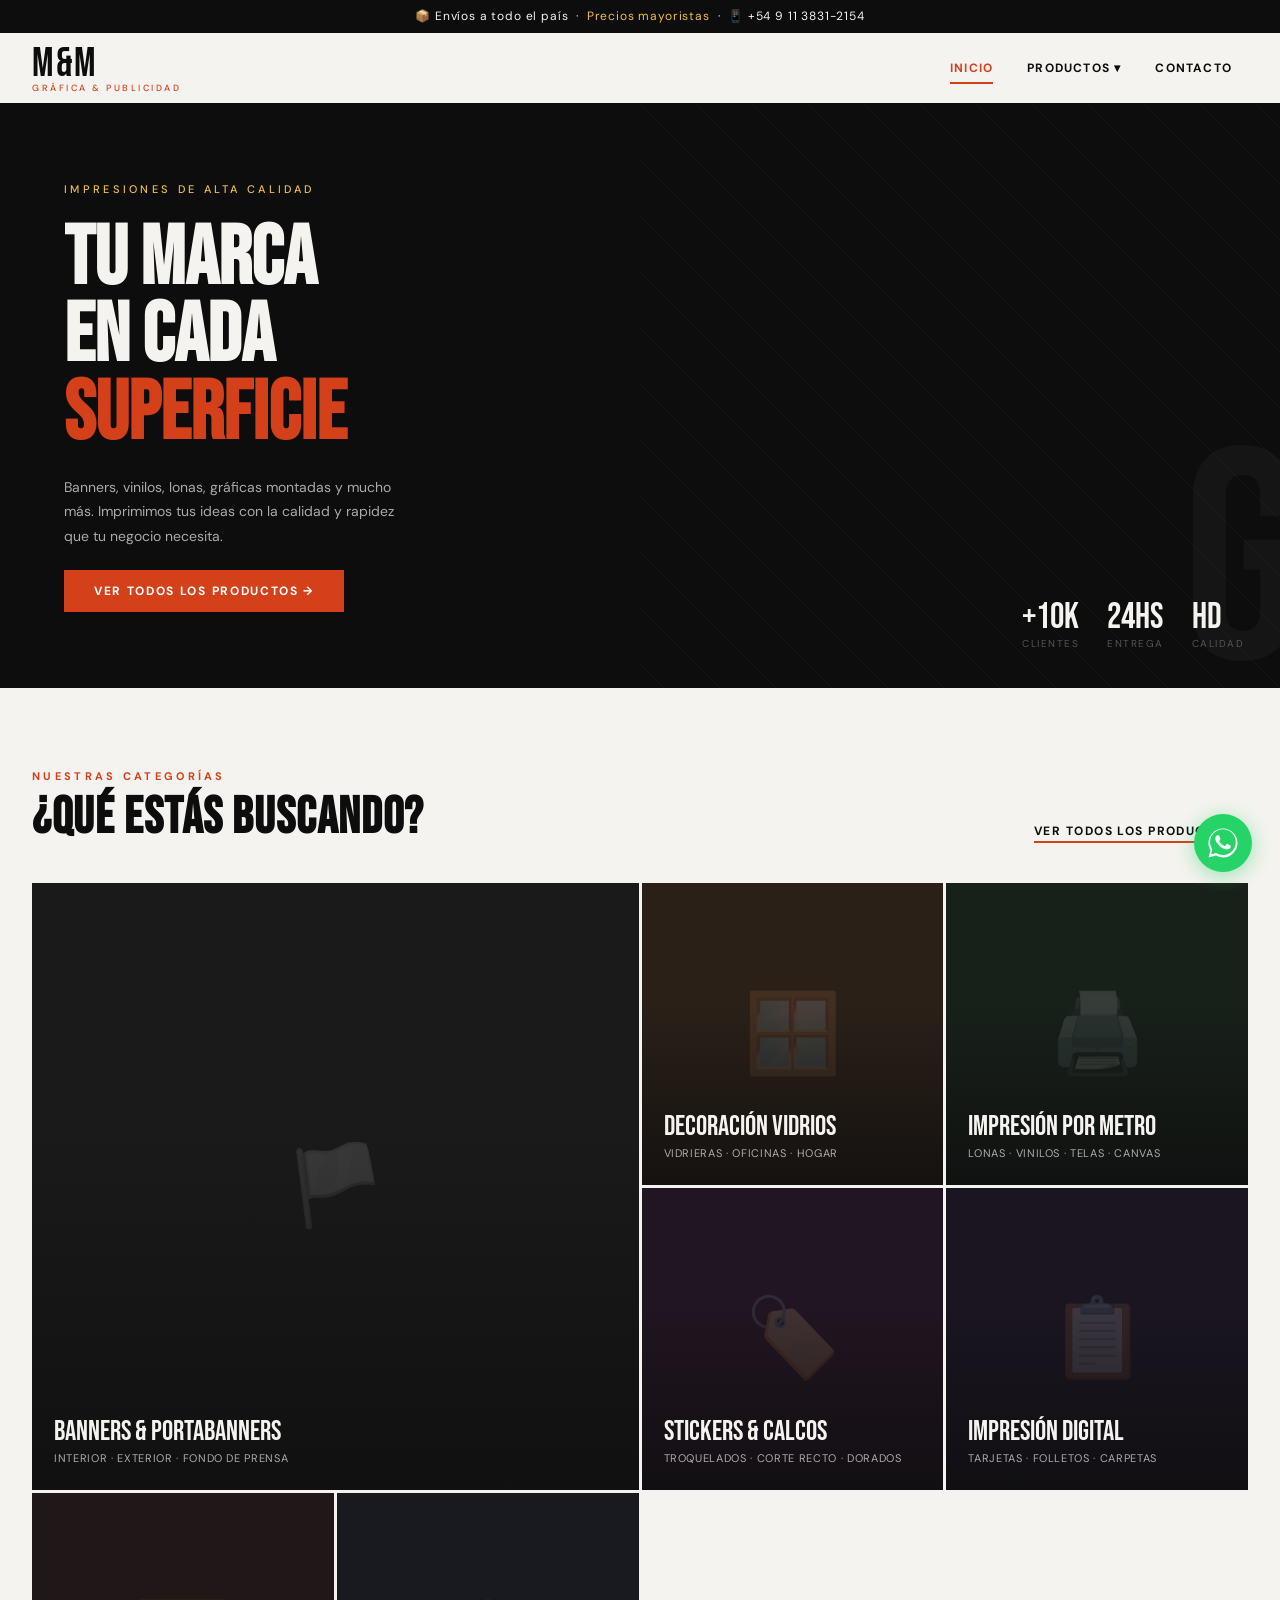
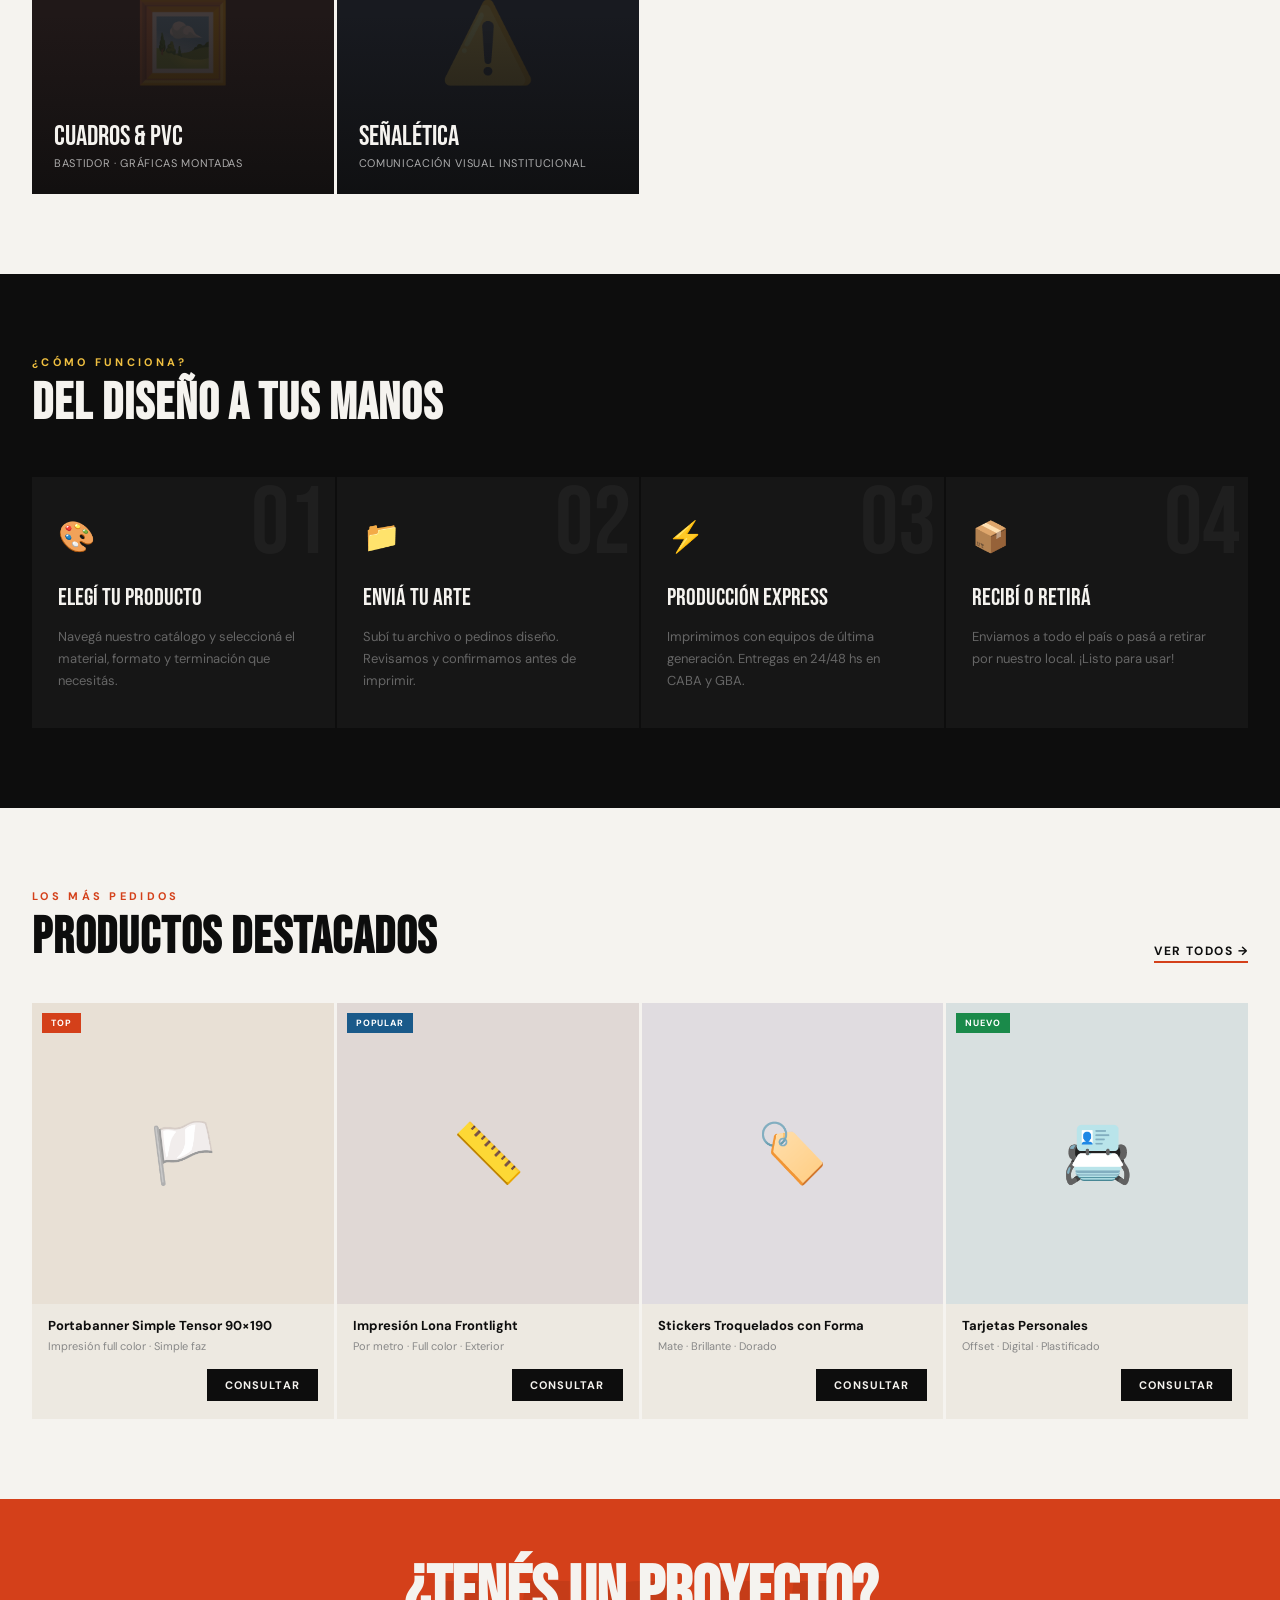
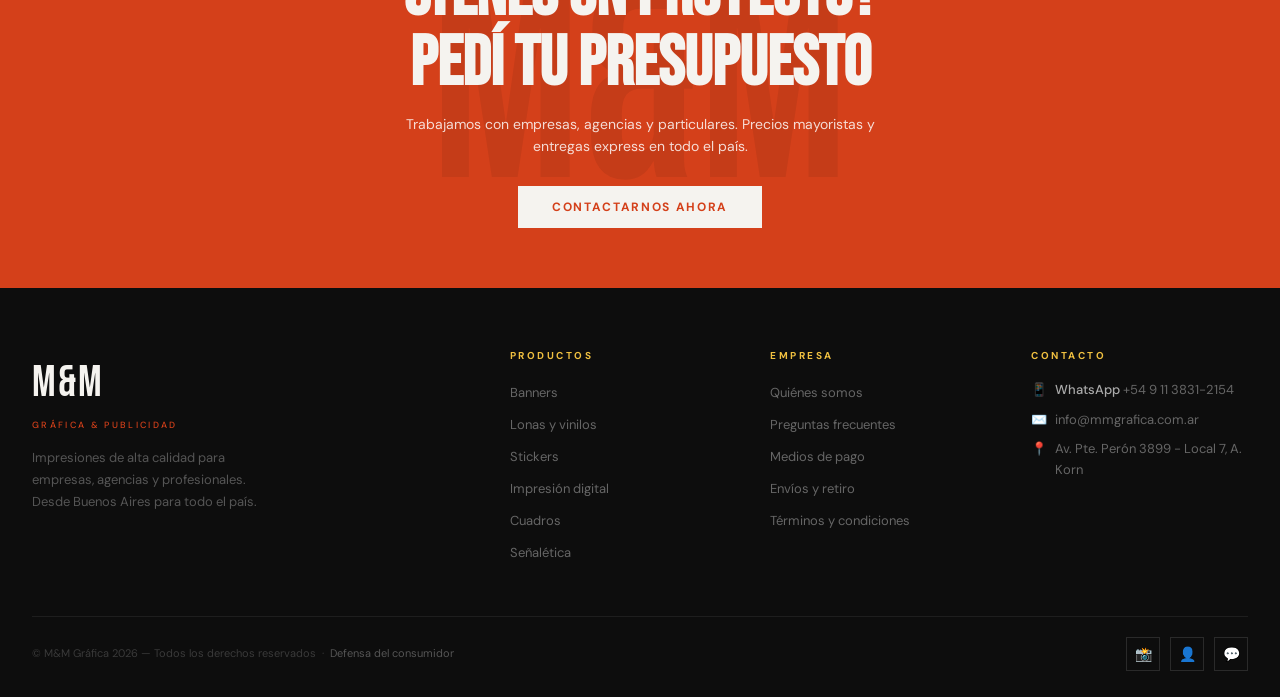
==== mm-grafica/index.html @ 27639db3 "first commit" ====
<!DOCTYPE html>
<html lang="es">
<head>
  <meta charset="UTF-8"/>
  <meta name="viewport" content="width=device-width, initial-scale=1.0"/>
  <title>M&M Gráfica — Impresiones de Alta Calidad</title>

  <!-- Fuentes -->
  <link rel="preconnect" href="https://fonts.googleapis.com"/>
  <link href="https://fonts.googleapis.com/css2?family=Bebas+Neue&family=DM+Sans:wght@300;400;500;700&display=swap" rel="stylesheet"/>

  <!-- CSS global (siempre cargado) -->
  <link rel="stylesheet" href="css/global.css"/>

  <!-- Favicon emoji -->
  <link rel="icon" href="data:image/svg+xml,<svg xmlns='http://www.w3.org/2000/svg' viewBox='0 0 100 100'><text y='.9em' font-size='90'>🖨️</text></svg>"/>
</head>
<body>

  <!-- ── Header y topbar (inyectado por main.js) ── -->
  <div id="site-header"></div>

  <!-- ── Contenido de página (cambia con el router) ── -->
  <main id="page-content" aria-live="polite"></main>

  <!-- ── Footer y newsletter (inyectado por main.js) ── -->
  <div id="site-footer"></div>

  <!-- JS: módulos de página -->
  <script src="js/productos.js"></script>
  <script src="js/contacto.js"></script>

  <!-- JS: router principal (carga al final) -->
  <script src="js/main.js"></script>

</body>
</html>
---- mm-grafica/css/global.css ----
/* ═══════════════════════════════════════════════
   M&M GRÁFICA — global.css
   Variables · Reset · Header · Footer · Utilidades
═══════════════════════════════════════════════ */

/* ── GOOGLE FONTS (cargado en cada HTML) ── */
/* Bebas Neue + DM Sans */

/* ── VARIABLES ── */
:root {
  --black:        #0d0d0d;
  --white:        #f5f3ef;
  --cream:        #ede9e1;
  --light-gray:   #e8e4dc;
  --gray:         #888;
  --accent:       #d4401a;   /* rojo M&M */
  --accent-dark:  #b83614;
  --accent2:      #f0c040;   /* amarillo acento */
  --green:        #1a8a4a;
  --blue:         #1a5a8a;

  --fd: 'Bebas Neue', sans-serif;
  --fb: 'DM Sans', sans-serif;

  --radius: 0px;
  --transition: .22s ease;
  --shadow-card: 0 6px 28px rgba(0,0,0,.13);
  --header-h: 72px;
}

/* ── RESET ── */
*, *::before, *::after { box-sizing: border-box; margin: 0; padding: 0; }
html { scroll-behavior: smooth; font-size: 15px; }
body {
  background: var(--white);
  color: var(--black);
  font-family: var(--fb);
  line-height: 1.6;
  overflow-x: hidden;
}
img { display: block; max-width: 100%; }
a { text-decoration: none; color: inherit; }
button { cursor: pointer; font-family: var(--fb); }
ul { list-style: none; }
input, select, textarea { font-family: var(--fb); }

/* ── TIPOGRAFÍA UTILITARIA ── */
.label {
  font-size: 11px;
  letter-spacing: .3em;
  text-transform: uppercase;
  color: var(--accent);
  font-weight: 700;
  margin-bottom: 6px;
  display: block;
}
.display-title {
  font-family: var(--fd);
  font-size: clamp(30px, 4vw, 52px);
  line-height: 1;
  letter-spacing: .02em;
}
.breadcrumb {
  font-size: 12px;
  color: var(--gray);
  display: flex;
  gap: 8px;
  align-items: center;
  margin-bottom: 28px;
}
.breadcrumb .bc-link {
  color: var(--gray);
  cursor: pointer;
  transition: color var(--transition);
}
.breadcrumb .bc-link:hover { color: var(--accent); }
.breadcrumb .bc-cur { color: var(--black); font-weight: 600; }

/* ── BOTONES ── */
.btn-primary {
  display: inline-flex;
  align-items: center;
  gap: 10px;
  background: var(--accent);
  color: #fff;
  border: none;
  padding: 13px 30px;
  font-size: 12px;
  font-weight: 700;
  letter-spacing: .14em;
  text-transform: uppercase;
  transition: background var(--transition), gap var(--transition);
}
.btn-primary:hover { background: var(--accent-dark); gap: 16px; }

.btn-secondary {
  display: inline-flex;
  align-items: center;
  gap: 8px;
  background: var(--black);
  color: var(--white);
  border: none;
  padding: 9px 18px;
  font-size: 11px;
  font-weight: 700;
  letter-spacing: .1em;
  text-transform: uppercase;
  transition: background var(--transition);
}
.btn-secondary:hover { background: var(--accent); }

.btn-outline {
  display: inline-flex;
  align-items: center;
  gap: 8px;
  background: none;
  color: var(--black);
  border: none;
  font-size: 12px;
  font-weight: 700;
  letter-spacing: .12em;
  text-transform: uppercase;
  border-bottom: 2px solid var(--accent);
  padding-bottom: 2px;
  transition: color var(--transition);
}
.btn-outline:hover { color: var(--accent); }

/* ── TOP BAR ── */
.topbar {
  background: var(--black);
  color: var(--white);
  font-size: 12px;
  letter-spacing: .07em;
  text-align: center;
  padding: 7px 20px;
  position: relative;
  z-index: 300;
}
.topbar a { color: var(--accent2); transition: opacity .2s; }
.topbar a:hover { opacity: .8; }

/* ── HEADER ── */
.site-header {
  background: var(--white);
  border-bottom: 2px solid var(--black);
  position: sticky;
  top: 0;
  z-index: 200;
  height: var(--header-h);
}
.header-inner {
  max-width: 1280px;
  margin: 0 auto;
  height: 100%;
  display: flex;
  align-items: center;
  padding: 0 32px;
  gap: 32px;
}

/* Logo */
.site-logo {
  display: flex;
  flex-direction: column;
  line-height: 1;
  cursor: pointer;
  flex-shrink: 0;
}
.site-logo__main {
  font-family: var(--fd);
  font-size: 40px;
  color: var(--black);
  letter-spacing: .04em;
  transition: color var(--transition);
}
.site-logo__sub {
  font-size: 9px;
  letter-spacing: .28em;
  text-transform: uppercase;
  color: var(--accent);
  font-weight: 500;
}
.site-logo:hover .site-logo__main { color: var(--accent); }

/* Nav */
.site-nav {
  display: flex;
  gap: 2px;
  align-items: center;
  margin-left: auto;
}
.nav-link {
  display: block;
  padding: 8px 16px;
  font-size: 12px;
  font-weight: 700;
  letter-spacing: .1em;
  text-transform: uppercase;
  color: var(--black);
  background: none;
  border: none;
  position: relative;
  transition: color var(--transition);
}
.nav-link::after {
  content: '';
  position: absolute;
  bottom: 0;
  left: 50%;
  right: 50%;
  height: 2px;
  background: var(--accent);
  transition: left .2s, right .2s;
}
.nav-link:hover,
.nav-link.active { color: var(--accent); }
.nav-link.active::after { left: 16px; right: 16px; }

/* Dropdown */
.nav-dropdown { position: relative; }
.nav-dropdown:hover .nav-dropdown__menu { display: block; }
.nav-dropdown__menu {
  display: none;
  position: absolute;
  top: 100%;
  left: 0;
  background: var(--black);
  min-width: 250px;
  padding: 10px 0;
  z-index: 300;
  border-top: 3px solid var(--accent);
  box-shadow: 0 8px 24px rgba(0,0,0,.3);
}
.nav-dropdown__menu button {
  display: block;
  width: 100%;
  background: none;
  border: none;
  padding: 10px 22px;
  font-size: 12px;
  color: #ccc;
  text-align: left;
  letter-spacing: .05em;
  transition: color .15s, padding-left .15s;
}
.nav-dropdown__menu button:hover {
  color: var(--accent2);
  padding-left: 30px;
}

/* ── FOOTER ── */
.site-footer {
  background: var(--black);
  color: var(--white);
  padding: 60px 32px 26px;
}
.footer-inner {
  max-width: 1280px;
  margin: 0 auto;
}
.footer-top {
  display: grid;
  grid-template-columns: 2fr 1fr 1fr 1fr;
  gap: 44px;
  margin-bottom: 44px;
}
.footer-logo__main {
  font-family: var(--fd);
  font-size: 44px;
  color: var(--white);
  letter-spacing: .04em;
}
.footer-logo__sub {
  font-size: 9px;
  letter-spacing: .26em;
  text-transform: uppercase;
  color: var(--accent);
  font-weight: 500;
}
.footer-brand p {
  font-size: 13px;
  color: #555;
  margin-top: 14px;
  line-height: 1.7;
  max-width: 240px;
}
.footer-col h4 {
  font-size: 10px;
  letter-spacing: .25em;
  text-transform: uppercase;
  color: var(--accent2);
  margin-bottom: 16px;
  font-weight: 700;
}
.footer-col ul li { margin-bottom: 8px; }
.footer-col ul li a {
  font-size: 13px;
  color: #666;
  cursor: pointer;
  transition: color var(--transition);
}
.footer-col ul li a:hover { color: var(--white); }
.footer-contact-item {
  font-size: 13px;
  color: #666;
  margin-bottom: 9px;
  display: flex;
  gap: 8px;
}
.footer-contact-item strong { color: #aaa; font-weight: 500; }
.footer-bottom {
  border-top: 1px solid #1e1e1e;
  padding-top: 20px;
  display: flex;
  justify-content: space-between;
  align-items: center;
  flex-wrap: wrap;
  gap: 10px;
}
.footer-bottom p { font-size: 11px; color: #3a3a3a; }
.footer-bottom a { color: #555; cursor: pointer; transition: color var(--transition); }
.footer-bottom a:hover { color: var(--accent); }
.social-links { display: flex; gap: 10px; }
.social-link {
  width: 34px;
  height: 34px;
  border: 1px solid #2a2a2a;
  display: flex;
  align-items: center;
  justify-content: center;
  font-size: 14px;
  cursor: pointer;
  transition: border-color var(--transition), background var(--transition);
}
.social-link:hover { border-color: var(--accent); background: var(--accent); }



/* ── CTA BANNER (compartido) ── */
.cta-banner {
  background: var(--accent);
  padding: 60px 32px;
  text-align: center;
  position: relative;
  overflow: hidden;
}
.cta-banner::before {
  content: 'M&M';
  position: absolute;
  font-family: var(--fd);
  font-size: 280px;
  color: rgba(0,0,0,.07);
  top: 50%; left: 50%;
  transform: translate(-50%,-50%);
  pointer-events: none;
  white-space: nowrap;
}
.cta-banner__title {
  font-family: var(--fd);
  font-size: clamp(36px, 5.5vw, 70px);
  color: var(--white);
  line-height: 1;
  margin-bottom: 14px;
  position: relative; z-index: 1;
}
.cta-banner__sub {
  color: rgba(255,255,255,.82);
  font-size: 14px;
  max-width: 480px;
  margin: 0 auto 28px;
  position: relative; z-index: 1;
}
.cta-banner__btn {
  display: inline-block;
  background: var(--white);
  color: var(--accent);
  padding: 13px 34px;
  font-weight: 700;
  font-size: 12px;
  letter-spacing: .14em;
  text-transform: uppercase;
  border: none;
  position: relative; z-index: 1;
  transition: background var(--transition), color var(--transition);
}
.cta-banner__btn:hover { background: var(--black); color: var(--white); }

/* ── WHATSAPP FLOTANTE ── */
.wa-float {
  position: fixed;
  bottom: 28px;
  right: 28px;
  z-index: 999;
  width: 58px;
  height: 58px;
  background: #25d366;
  border-radius: 50%;
  display: flex;
  align-items: center;
  justify-content: center;
  box-shadow: 0 4px 20px rgba(37,211,102,.45);
  transition: transform .2s ease, box-shadow .2s ease;
  animation: waPulse 2.5s ease-in-out infinite;
}
.wa-float:hover {
  transform: scale(1.1);
  box-shadow: 0 6px 28px rgba(37,211,102,.6);
  animation: none;
}
.wa-float svg {
  width: 30px;
  height: 30px;
  fill: #fff;
}

@keyframes waPulse {
  0%   { box-shadow: 0 0 0 0 rgba(37,211,102,.5); }
  70%  { box-shadow: 0 0 0 12px rgba(37,211,102,0); }
  100% { box-shadow: 0 0 0 0 rgba(37,211,102,0); }
}

@media (max-width: 540px) {
  .wa-float { bottom: 18px; right: 18px; width: 52px; height: 52px; }
  .wa-float svg { width: 26px; height: 26px; }
}
@keyframes fadeUp {
  from { opacity: 0; transform: translateY(28px); }
  to   { opacity: 1; transform: translateY(0); }
}
@keyframes fadeIn {
  from { opacity: 0; }
  to   { opacity: 1; }
}

/* ── RESPONSIVE GLOBAL ── */
@media (max-width: 768px) {
  .footer-top { grid-template-columns: 1fr 1fr; gap: 28px; }
  .header-inner { padding: 0 16px; }
}
@media (max-width: 540px) {
  .footer-top { grid-template-columns: 1fr; }
  .nav-dropdown { display: none; }
  .newsletter-form { flex-direction: column; }
  .newsletter-form input { border-right: 2px solid var(--black); border-bottom: none; }
}
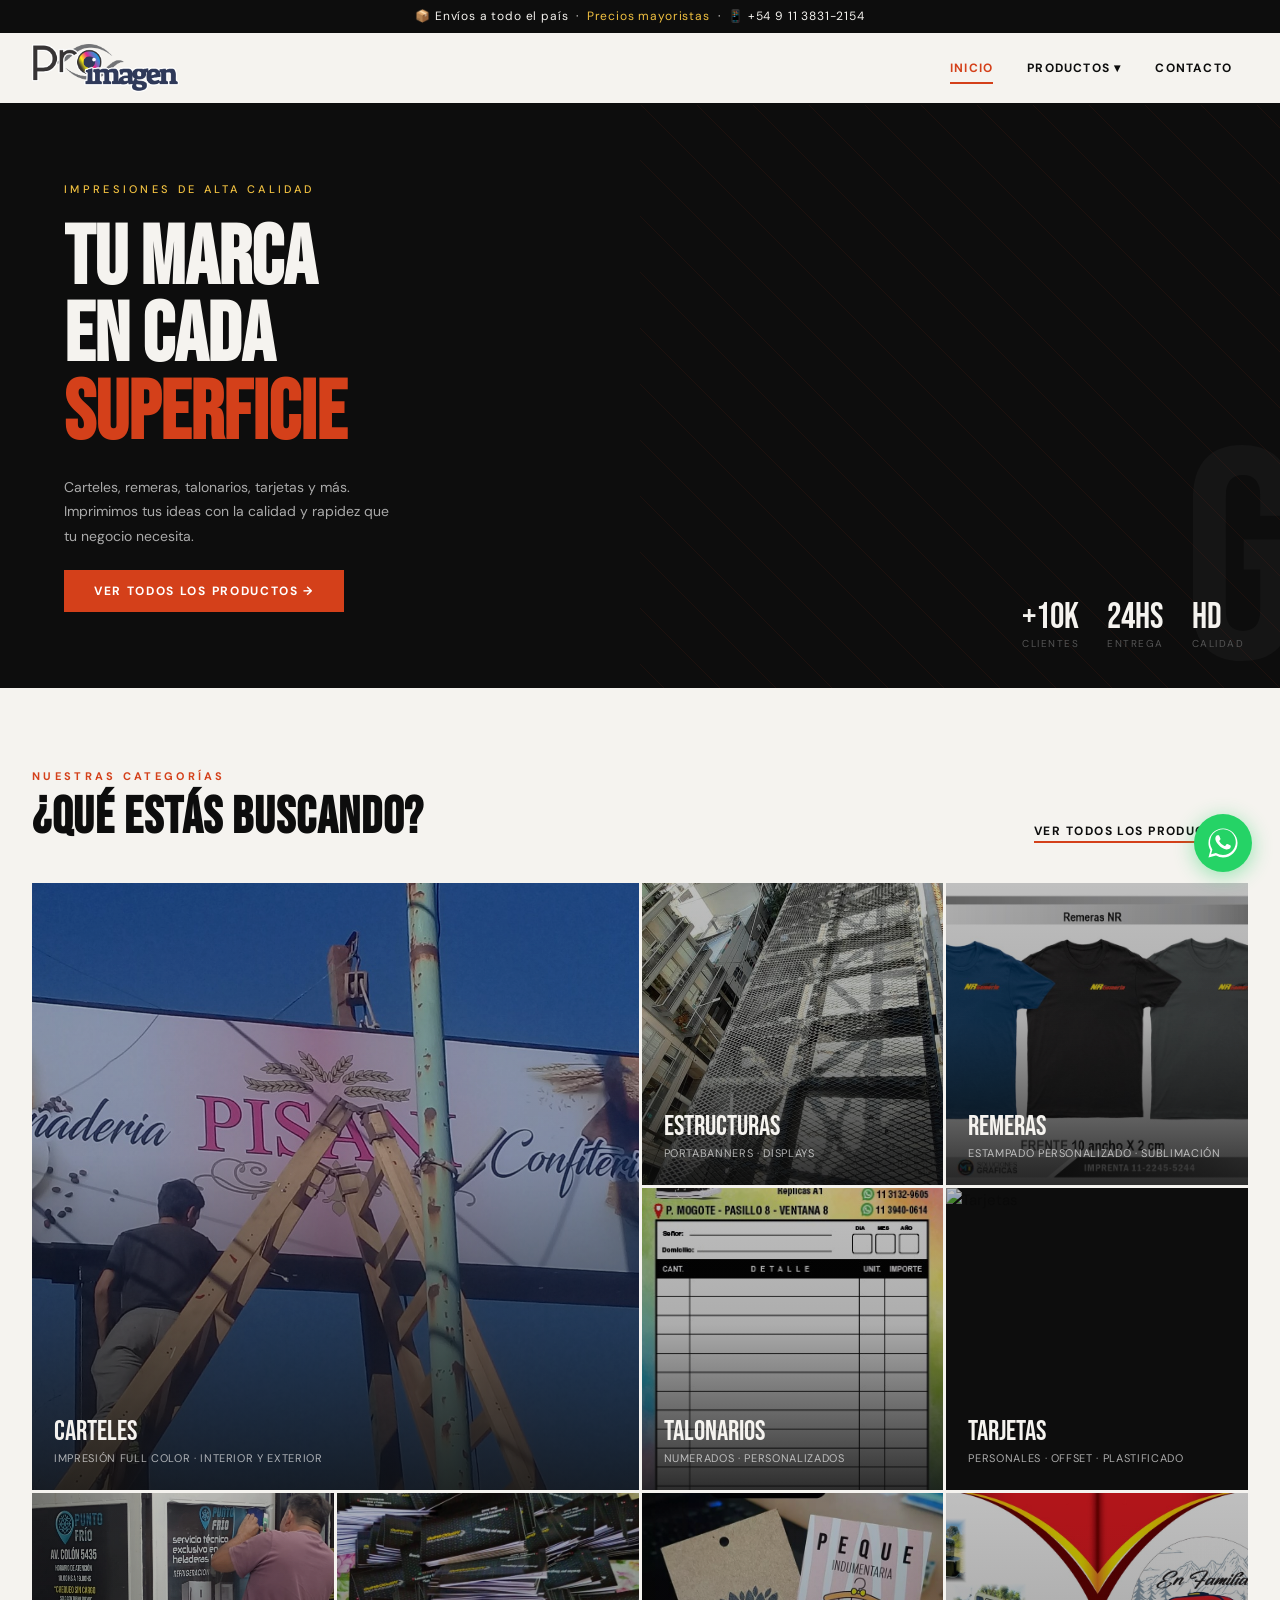
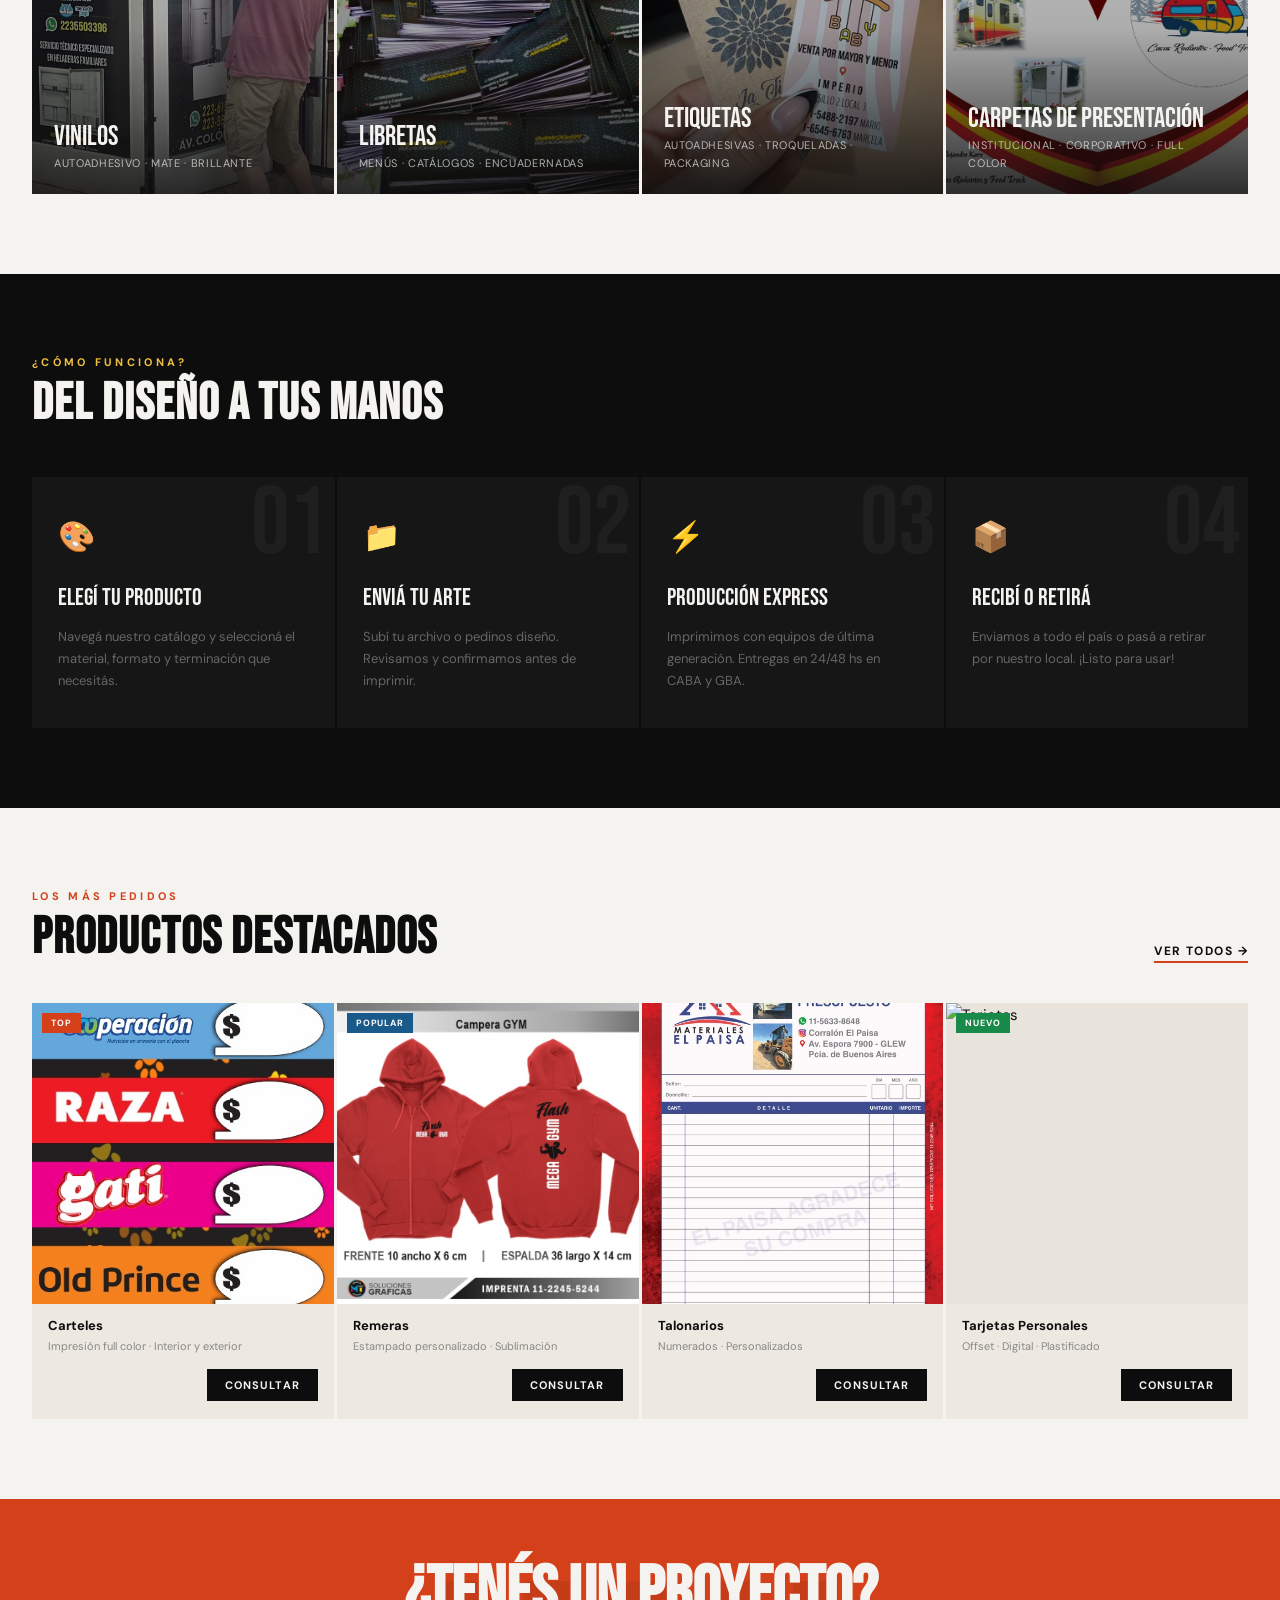
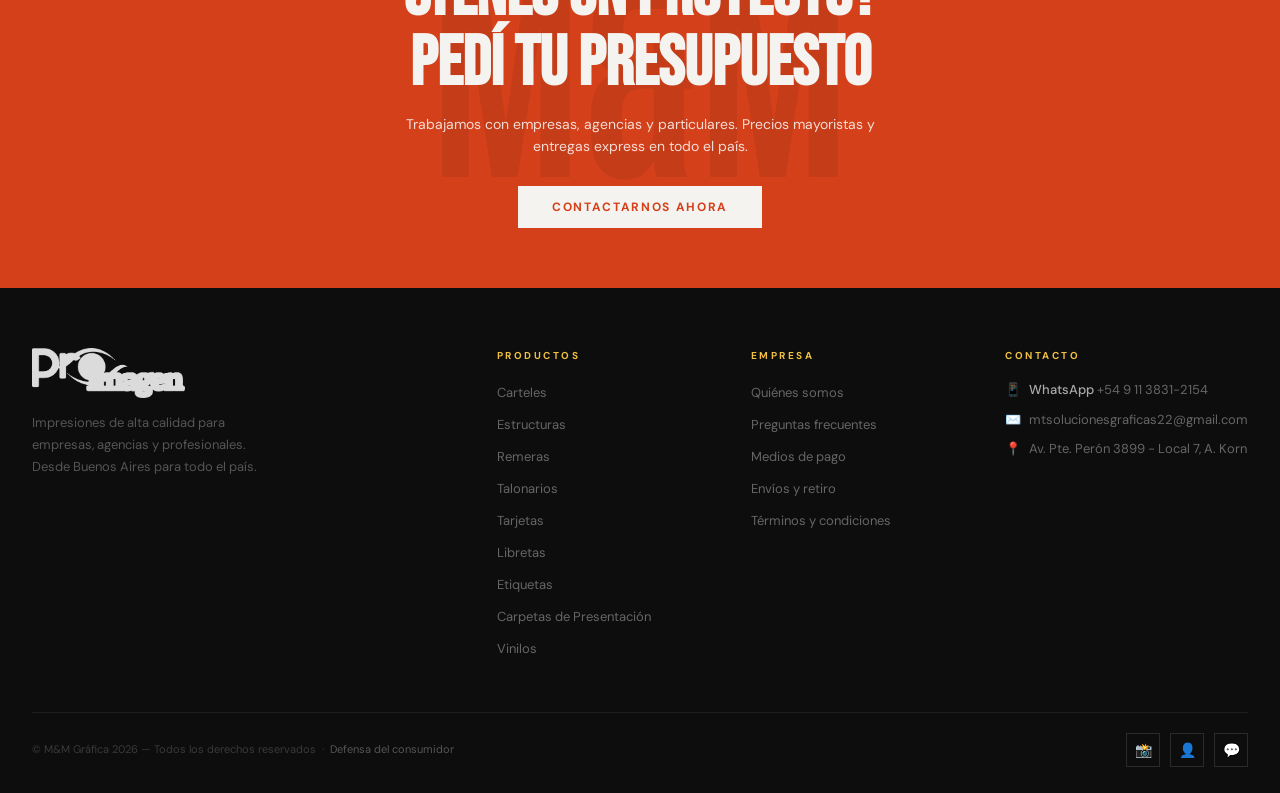
==== commit 55a9d1ba: "libretas, etiquetas, carpetas y logo real" ====
--- a/mm-grafica/index.html
+++ b/mm-grafica/index.html
@@ -12,8 +12,8 @@
   <!-- CSS global (siempre cargado) -->
   <link rel="stylesheet" href="css/global.css"/>
 
-  <!-- Favicon emoji -->
-  <link rel="icon" href="data:image/svg+xml,<svg xmlns='http://www.w3.org/2000/svg' viewBox='0 0 100 100'><text y='.9em' font-size='90'>🖨️</text></svg>"/>
+  <!-- Favicon real -->
+  <link rel="icon" type="image/jpeg" href="img/logo/logo-pestana.jpeg"/>
 </head>
 <body>
 
@@ -26,6 +26,28 @@
   <!-- ── Footer y newsletter (inyectado por main.js) ── -->
   <div id="site-footer"></div>
 
+
+  <form name="contacto" method="POST" data-netlify="true" netlify-honeypot="bot-field" hidden>
+    <input type="hidden" name="form-name" value="contacto"/>
+    <input type="text" name="nombre"/>
+    <input type="text" name="apellido"/>
+    <input type="email" name="email"/>
+    <input type="tel" name="telefono"/>
+    <select name="producto">
+      <option>Carteles</option>
+      <option>Estructuras</option>
+      <option>Remeras</option>
+      <option>Talonarios</option>
+      <option>Tarjetas</option>
+      <option>Libretas</option>
+      <option>Etiquetas</option>
+      <option>Carpetas de Presentación</option>
+      <option>Vinilos</option>
+      <option>Otro</option>
+    </select>
+    <textarea name="mensaje"></textarea>
+  </form>
+
   <!-- JS: módulos de página -->
   <script src="js/productos.js"></script>
   <script src="js/contacto.js"></script>
--- a/mm-grafica/css/global.css
+++ b/mm-grafica/css/global.css
@@ -162,11 +162,19 @@
 /* Logo */
 .site-logo {
   display: flex;
-  flex-direction: column;
-  line-height: 1;
+  align-items: center;
   cursor: pointer;
   flex-shrink: 0;
 }
+.site-logo__img {
+  height: 48px;
+  width: auto;
+  display: block;
+  object-fit: contain;
+  transition: opacity var(--transition);
+}
+.site-logo:hover .site-logo__img { opacity: .8; }
+/* Logo texto fallback */
 .site-logo__main {
   font-family: var(--fd);
   font-size: 40px;
@@ -182,6 +190,16 @@
   font-weight: 500;
 }
 .site-logo:hover .site-logo__main { color: var(--accent); }
+/* Logo footer */
+.footer-logo__img {
+  height: 50px;
+  width: auto;
+  display: block;
+  object-fit: contain;
+  margin-bottom: 14px;
+  filter: brightness(0) invert(1);
+  opacity: .85;
+}
 
 /* Nav */
 .site-nav {
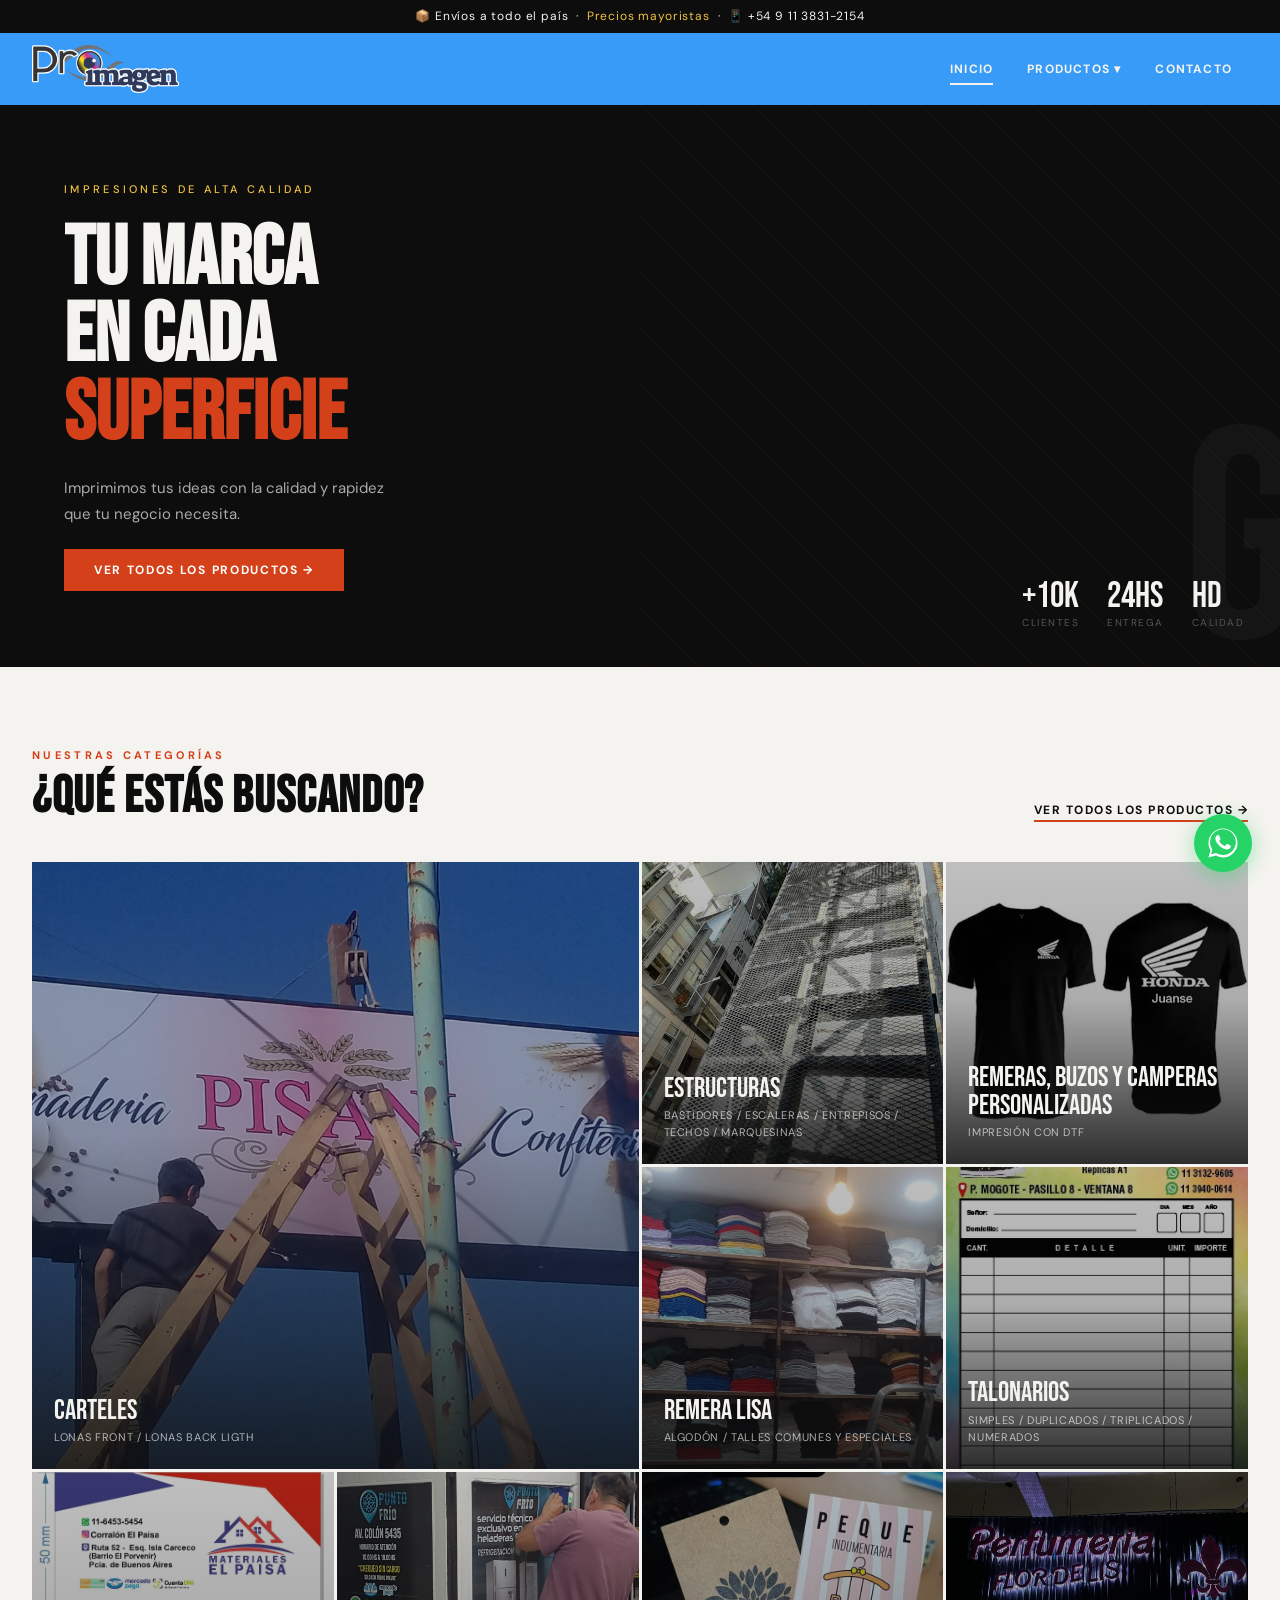
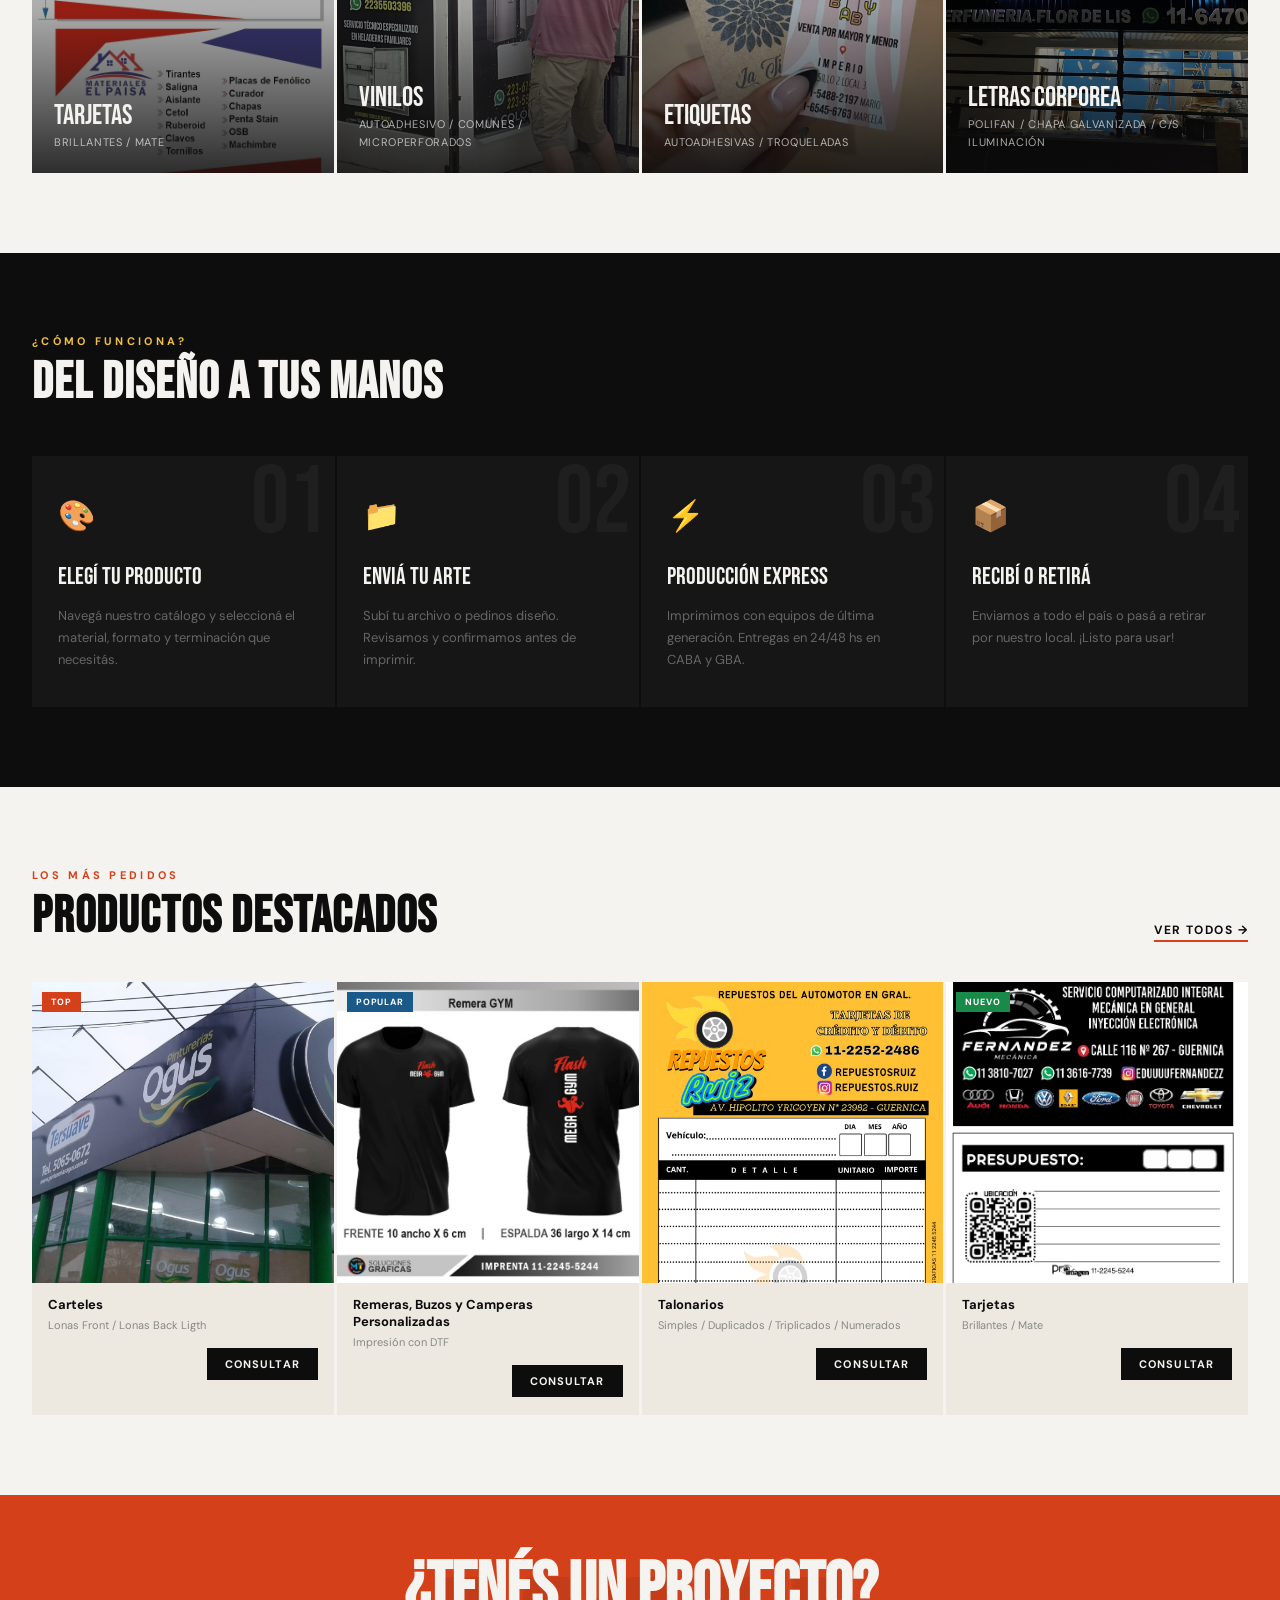
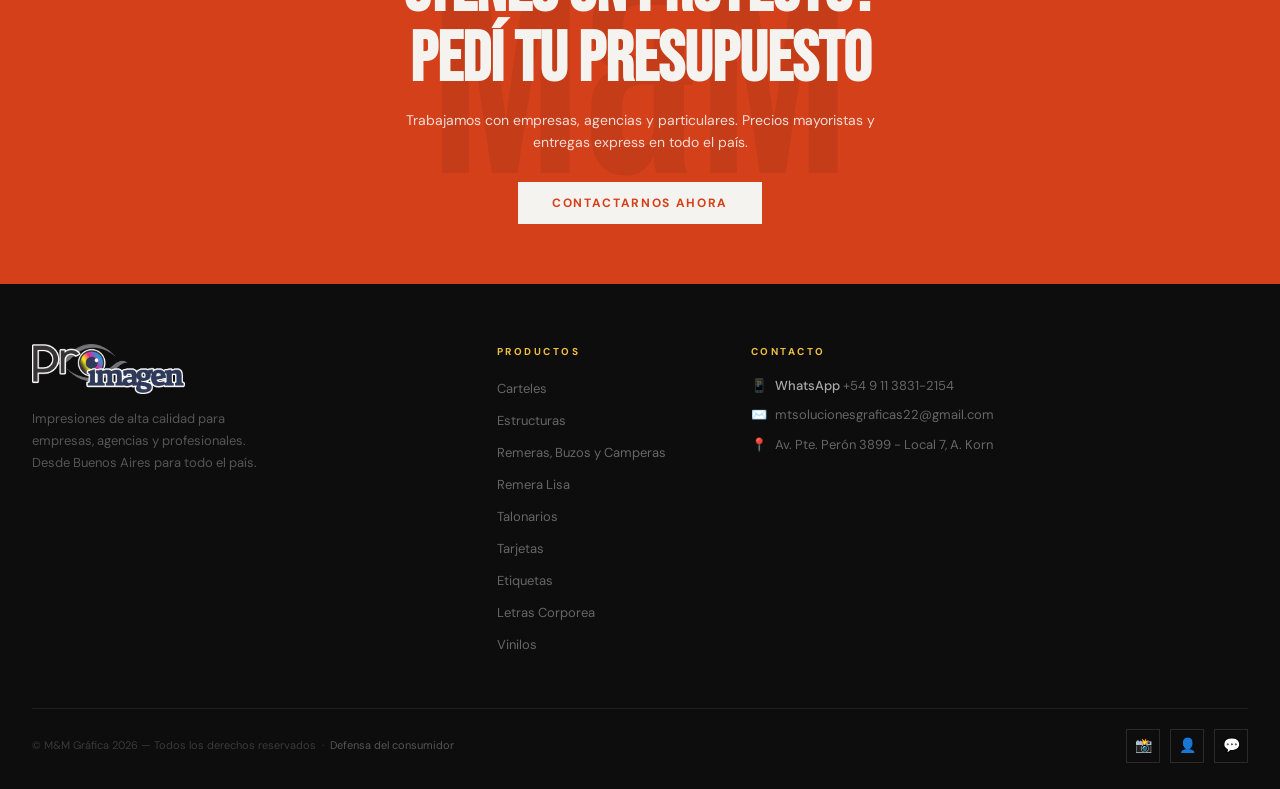
==== commit 74fd9e1a: "cambios" ====
--- a/mm-grafica/index.html
+++ b/mm-grafica/index.html
@@ -3,7 +3,7 @@
 <head>
   <meta charset="UTF-8"/>
   <meta name="viewport" content="width=device-width, initial-scale=1.0"/>
-  <title>M&M Gráfica — Impresiones de Alta Calidad</title>
+  <title>Pro imagen</title>
 
   <!-- Fuentes -->
   <link rel="preconnect" href="https://fonts.googleapis.com"/>
@@ -36,12 +36,12 @@
     <select name="producto">
       <option>Carteles</option>
       <option>Estructuras</option>
-      <option>Remeras</option>
+      <option>Remeras, Buzos y Camperas Personalizadas</option>
+      <option>Remera Lisa</option>
       <option>Talonarios</option>
       <option>Tarjetas</option>
-      <option>Libretas</option>
       <option>Etiquetas</option>
-      <option>Carpetas de Presentación</option>
+      <option>Letras Corporea</option>
       <option>Vinilos</option>
       <option>Otro</option>
     </select>
--- a/mm-grafica/css/global.css
+++ b/mm-grafica/css/global.css
@@ -142,8 +142,8 @@
 
 /* ── HEADER ── */
 .site-header {
-  background: var(--white);
-  border-bottom: 2px solid var(--black);
+  background: #389BF8;
+  border-bottom: none;
   position: sticky;
   top: 0;
   z-index: 200;
@@ -197,8 +197,6 @@
   display: block;
   object-fit: contain;
   margin-bottom: 14px;
-  filter: brightness(0) invert(1);
-  opacity: .85;
 }
 
 /* Nav */
@@ -215,7 +213,7 @@
   font-weight: 700;
   letter-spacing: .1em;
   text-transform: uppercase;
-  color: var(--black);
+  color: var(--white);
   background: none;
   border: none;
   position: relative;
@@ -228,11 +226,12 @@
   left: 50%;
   right: 50%;
   height: 2px;
-  background: var(--accent);
+  background: var(--white);
   transition: left .2s, right .2s;
 }
 .nav-link:hover,
-.nav-link.active { color: var(--accent); }
+.nav-link.active { color: var(--white); opacity: .85; }
+.nav-link.active { opacity: 1; }
 .nav-link.active::after { left: 16px; right: 16px; }
 
 /* Dropdown */
